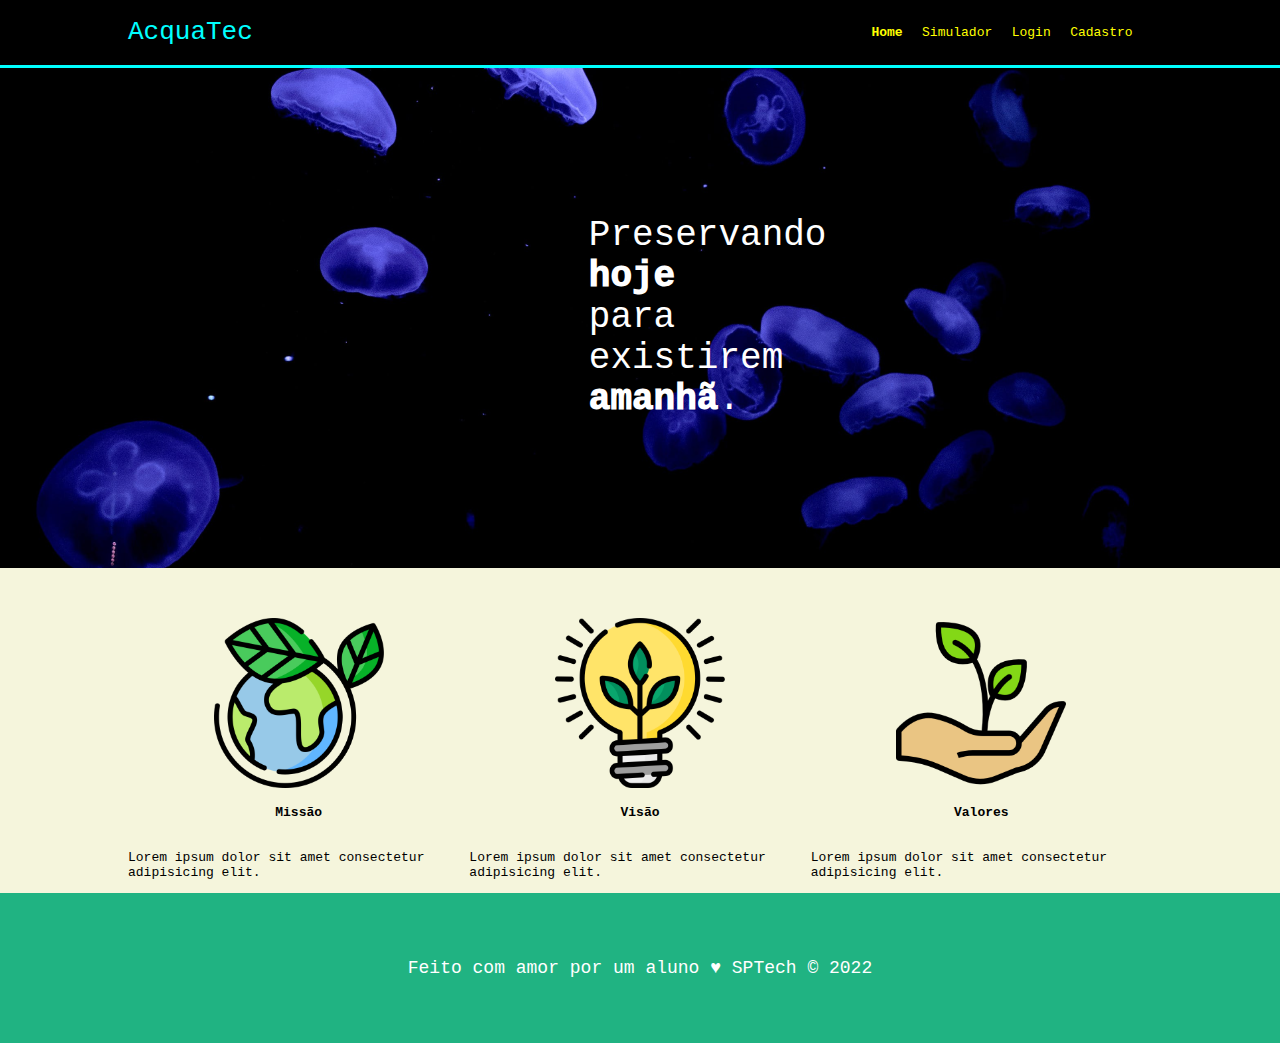
==== index.html @ 2caa571b "att dos arquivos" ====
<!DOCTYPE html>
<html lang="pt-br">

<head>
    <meta charset="UTF-8">
    <meta http-equiv="X-UA-Compatible" content="IE=edge">
    <meta name="viewport" content="width=device-width, initial-scale=1.0">
    <title>HOME</title>
    <link rel="stylesheet" href="estilo.css">
</head>

<body>

    <!--Começo da Header -->

    <div class="header">
        <div class="container">
            <h1 class="titulo">AcquaTec</h1>
            <ul class="navBar">
                <li class="destaque">Home</li>
                <li>Simulador</li>
                <li><a href="login.html">Login</a></li>
                <li>Cadastro</li>
            </ul>
        </div>
    </div>

    <!--Fim da Header -->

    <!--Começo banner-->

    <div class="banner">
        <div class="container">
            <p>
                Preservando <span>hoje</span> para existirem <span>amanhã</span>.
            </p>
        </div>
    </div>

    <!--Fim do banner-->

    <!--Começo do Social-->

    <div class="social">
        <div class="container">
            <div class="boxes">
                <div class="box">
                    <img src="imgs/planet-earth_color.png" alt="">
                    <h4>Missão</h4>
                    <p>Lorem ipsum dolor sit amet consectetur adipisicing elit.</p>
                </div>

                <div class="box"> <img src="imgs/lightbulb_color.png" alt="">
                    <h4>Visão</h4>
                    <p>Lorem ipsum dolor sit amet consectetur adipisicing elit. </p>
                </div>

                <div class="box"> <img src="imgs/growth_color.png" alt="">
                    <h4>Valores</h4>
                    <p>Lorem ipsum dolor sit amet consectetur adipisicing elit. </p>
                </div>
            </div>
        </div>
    </div>
    <!--Fim do Social-->

    <!--Começo do footer-->

    <div class="footer">
        <div class="container">
            <p>Feito com amor por um aluno &hearts; SPTech &copy; 2022</p>
        </div>
    </div>

    

</body>
</html>
---- estilo.css ----
body {
    margin: 0;
    background-color: black;
    font-family: monospace;
}

.header ul .destaque {
    font-weight: 800;
}

.header {
    border-bottom: 3px solid aqua;
}

.container {
    width: 80%;
    margin: auto;
    display: flex;
}

.header .container {
    justify-content: space-between;
 }

.titulo {
    color: aqua;
    width: fit-content;
    font-weight: 500;
}

.navBar {
    color: yellow;
    list-style: none;
    display: flex;
    justify-content:space-evenly;
    width: 300px;
    padding: 0;
    align-items: center;
}

.banner {
    background-image: url("imgs/bg-jelly-fish-para-home.png");
    height: 500px;
    color: #fff;
    display: flex;
}

.banner .container p span {
font-weight: 1000;
}

.banner .container{
    font-size: 36px;
    justify-content: center;
}

.banner .container p{
    width: 10%;
}    

.social {
    background-color: beige;
    display: flex;

}

.social .container .boxes .box img{
width: 170px;
}

.social .container .boxes{
    display: flex;
}

.box{
    margin-top: 50px;
    display: flex;
    flex-direction: column;
    align-items: center;
}

.footer {
    background-color: rgb(32, 179, 130);
    height: 150px;
    color: white;
    display: flex;
    font-size: 18px;
}

.footer .container{
    justify-content: center;
}

a{
    color: yellow;
    text-decoration: none;
}

.banner .container .card{
    background-color: beige;
    height: 400px;
    width: 400px;
    display: flex;
    flex-direction: column;
    color: palevioletred;
    align-items: center;
    border-radius: 4px;
}

.card h1{
    font-size: 30px;
}

.card h4{
    font-size: 16px;
}

.card input{
    border: palevioletred solid 2px;
    padding: 10px;
    text-align: center;
} 

.card button{
    width: 100px;
    height: 35px;
    background-color: palevioletred;
    color: white;
    margin-top: 25px;
    border: 0; 
    border-radius: 5px;
    font: 700 20px monospace;
    color: white;
    cursor: pointer;
}
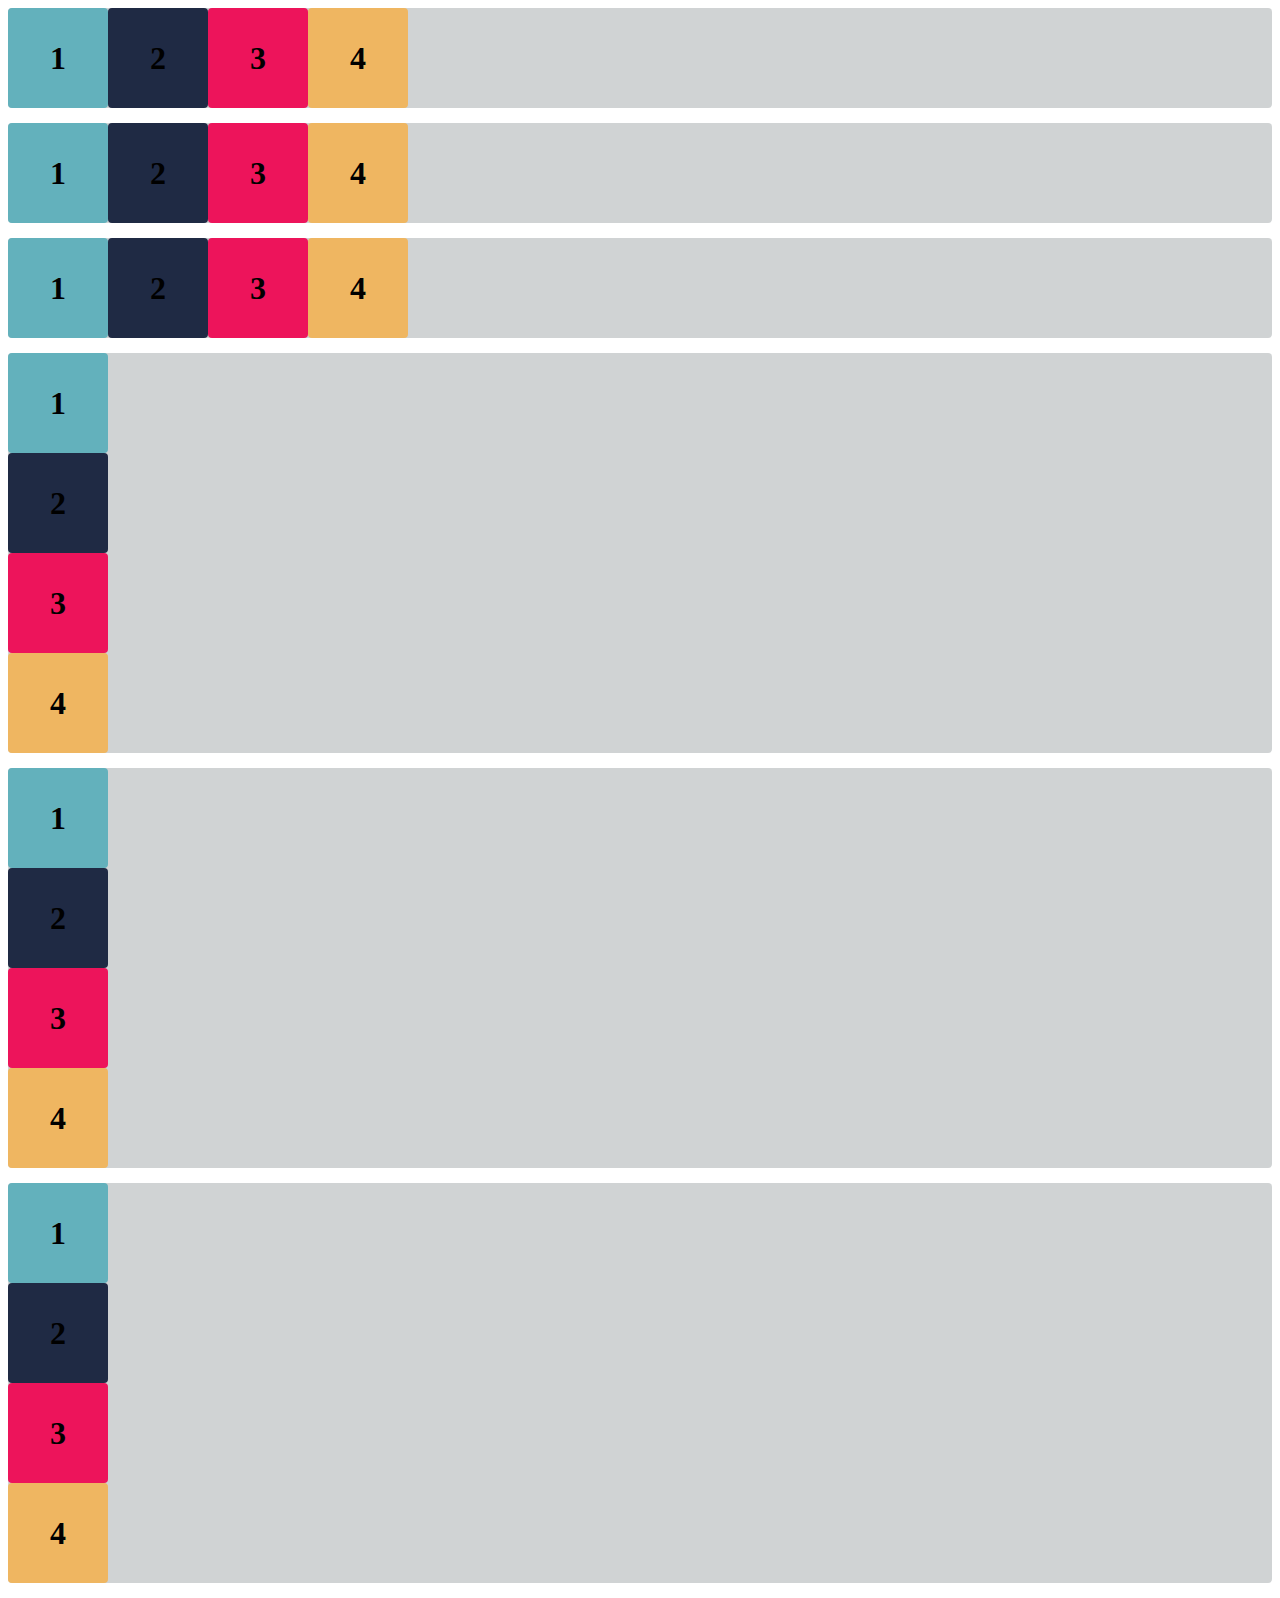
==== commit 4e9deb0c: "Add files via upload" ====
--- a/index.html
+++ b/index.html
@@ -1,78 +1,56 @@
-<!DOCTYPE html>
-<html lang="pt-br">
-
-<head>
-    <meta charset="UTF-8">
-    <meta http-equiv="X-UA-Compatible" content="IE=edge">
-    <meta name="viewport" content="width=device-width, initial-scale=1.0">
-    <title>HOME</title>
-    <link rel="stylesheet" href="estilo.css">
-</head>
-
-<body>
-
-    <!--Começo da Header -->
-
-    <div class="header">
-        <div class="container">
-            <h1 class="titulo">AcquaTec</h1>
-            <ul class="navBar">
-                <li class="destaque">Home</li>
-                <li>Simulador</li>
-                <li><a href="login.html">Login</a></li>
-                <li>Cadastro</li>
-            </ul>
-        </div>
-    </div>
-
-    <!--Fim da Header -->
-
-    <!--Começo banner-->
-
-    <div class="banner">
-        <div class="container">
-            <p>
-                Preservando <span>hoje</span> para existirem <span>amanhã</span>.
-            </p>
-        </div>
-    </div>
-
-    <!--Fim do banner-->
-
-    <!--Começo do Social-->
-
-    <div class="social">
-        <div class="container">
-            <div class="boxes">
-                <div class="box">
-                    <img src="imgs/planet-earth_color.png" alt="">
-                    <h4>Missão</h4>
-                    <p>Lorem ipsum dolor sit amet consectetur adipisicing elit.</p>
-                </div>
-
-                <div class="box"> <img src="imgs/lightbulb_color.png" alt="">
-                    <h4>Visão</h4>
-                    <p>Lorem ipsum dolor sit amet consectetur adipisicing elit. </p>
-                </div>
-
-                <div class="box"> <img src="imgs/growth_color.png" alt="">
-                    <h4>Valores</h4>
-                    <p>Lorem ipsum dolor sit amet consectetur adipisicing elit. </p>
-                </div>
-            </div>
-        </div>
-    </div>
-    <!--Fim do Social-->
-
-    <!--Começo do footer-->
-
-    <div class="footer">
-        <div class="container">
-            <p>Feito com amor por um aluno &hearts; SPTech &copy; 2022</p>
-        </div>
-    </div>
-
-    
-
-</body>
+<!DOCTYPE html>
+<html lang="pt-BR">
+
+<head>
+    <meta charset="UTF-8">
+    <meta http-equiv="X-UA-Compatible" content="IE=edge">
+    <meta name="viewport" content="width=device-width, initial-scale=1.0">
+    <title>Flex-box</title>
+    <link rel="stylesheet" href="estilo.css">
+</head>
+
+<body>
+
+    <div class="base container1">
+        <div class="flex-item box1"><h1>1</h1></div>
+        <div class="flex-item box2"><h1>2</h1></div>
+        <div class="flex-item box3"><h1>3</h1></div>
+        <div class="flex-item box4"><h1>4</h1></div>
+    </div>
+    <div class="base container2">
+        <div class="flex-item box1"><h1>1</h1></div>
+        <div class="flex-item box2"><h1>2</h1></div>
+        <div class="flex-item box3"><h1>3</h1></div>
+        <div class="flex-item box4"><h1>4</h1></div>
+    </div>
+    <div class="base container3">
+        <div class="flex-item box1"><h1>1</h1></div>
+        <div class="flex-item box2"><h1>2</h1></div>
+        <div class="flex-item box3"><h1>3</h1></div>
+        <div class="flex-item box4"><h1>4</h1></div>
+    </div>
+    <div class="base container4">
+        <div class="flex-item box1"><h1>1</h1></div>
+        <div class="flex-item box2"><h1>2</h1></div>
+        <div class="flex-item box3"><h1>3</h1></div>
+        <div class="flex-item box4"><h1>4</h1></div>
+    </div>
+    <div class="base container5">
+        <div class="flex-item box1"><h1>1</h1></div>
+        <div class="flex-item box2"><h1>2</h1></div>
+        <div class="flex-item box3"><h1>3</h1></div>
+        <div class="flex-item box4"><h1>4</h1></div>
+    </div>
+    <div class="base container6">
+        <div class="flex-item box1"><h1>1</h1></div>
+        <div class="flex-item box2"><h1>2</h1></div>
+        <div class="flex-item box3"><h1>3</h1></div>
+        <div class="flex-item box4"><h1>4</h1></div>
+    </div>
+
+    
+
+
+</body>
+
 </html>--- a/estilo.css
+++ b/estilo.css
@@ -1,135 +1,66 @@
-body {
-    margin: 0;
-    background-color: black;
-    font-family: monospace;
-}
-
-.header ul .destaque {
-    font-weight: 800;
-}
-
-.header {
-    border-bottom: 3px solid aqua;
-}
-
-.container {
-    width: 80%;
-    margin: auto;
-    display: flex;
-}
-
-.header .container {
-    justify-content: space-between;
- }
-
-.titulo {
-    color: aqua;
-    width: fit-content;
-    font-weight: 500;
-}
-
-.navBar {
-    color: yellow;
-    list-style: none;
-    display: flex;
-    justify-content:space-evenly;
-    width: 300px;
-    padding: 0;
-    align-items: center;
-}
-
-.banner {
-    background-image: url("imgs/bg-jelly-fish-para-home.png");
-    height: 500px;
-    color: #fff;
-    display: flex;
-}
-
-.banner .container p span {
-font-weight: 1000;
-}
-
-.banner .container{
-    font-size: 36px;
-    justify-content: center;
-}
-
-.banner .container p{
-    width: 10%;
-}    
-
-.social {
-    background-color: beige;
-    display: flex;
-
-}
-
-.social .container .boxes .box img{
-width: 170px;
-}
-
-.social .container .boxes{
-    display: flex;
-}
-
-.box{
-    margin-top: 50px;
-    display: flex;
-    flex-direction: column;
-    align-items: center;
-}
-
-.footer {
-    background-color: rgb(32, 179, 130);
-    height: 150px;
-    color: white;
-    display: flex;
-    font-size: 18px;
-}
-
-.footer .container{
-    justify-content: center;
-}
-
-a{
-    color: yellow;
-    text-decoration: none;
-}
-
-.banner .container .card{
-    background-color: beige;
-    height: 400px;
-    width: 400px;
-    display: flex;
-    flex-direction: column;
-    color: palevioletred;
-    align-items: center;
-    border-radius: 4px;
-}
-
-.card h1{
-    font-size: 30px;
-}
-
-.card h4{
-    font-size: 16px;
-}
-
-.card input{
-    border: palevioletred solid 2px;
-    padding: 10px;
-    text-align: center;
-} 
-
-.card button{
-    width: 100px;
-    height: 35px;
-    background-color: palevioletred;
-    color: white;
-    margin-top: 25px;
-    border: 0; 
-    border-radius: 5px;
-    font: 700 20px monospace;
-    color: white;
-    cursor: pointer;
+.flex-item {
+    width: 100px;
+    height: 100px;
+    border-radius: 4px;
+    display: flex;
+    align-items: center;
+}
+
+.base {
+    margin-bottom: 15px;
+    background-color: #d0d3d4;
+    border-radius: 4px;
+}
+
+.box1 {
+    background-color: #63b1bc;
+}
+
+.box2 {
+    background-color: #1f2a44;
+}
+
+.box3 {
+    background-color: #ed145b;
+}
+
+.box4 {
+    background-color: #efb661;
+}
+
+h1 {
+    margin: auto;
+}
+
+/* Insira o código abaixo */
+
+ .container1 {
+  display: flex;
+}
+
+.container2 {
+    display: flex;
+}
+
+.container3 {
+    display: flex;
+}
+
+.container4 {
+  
+}
+.container5 {
+  
+}
+.container6 {
+  
+} 
+
+.container-exercicio-B{
+display: flex;
+flex-direction: column-reverse;
+}
+
+.container-desafio{
+
 }